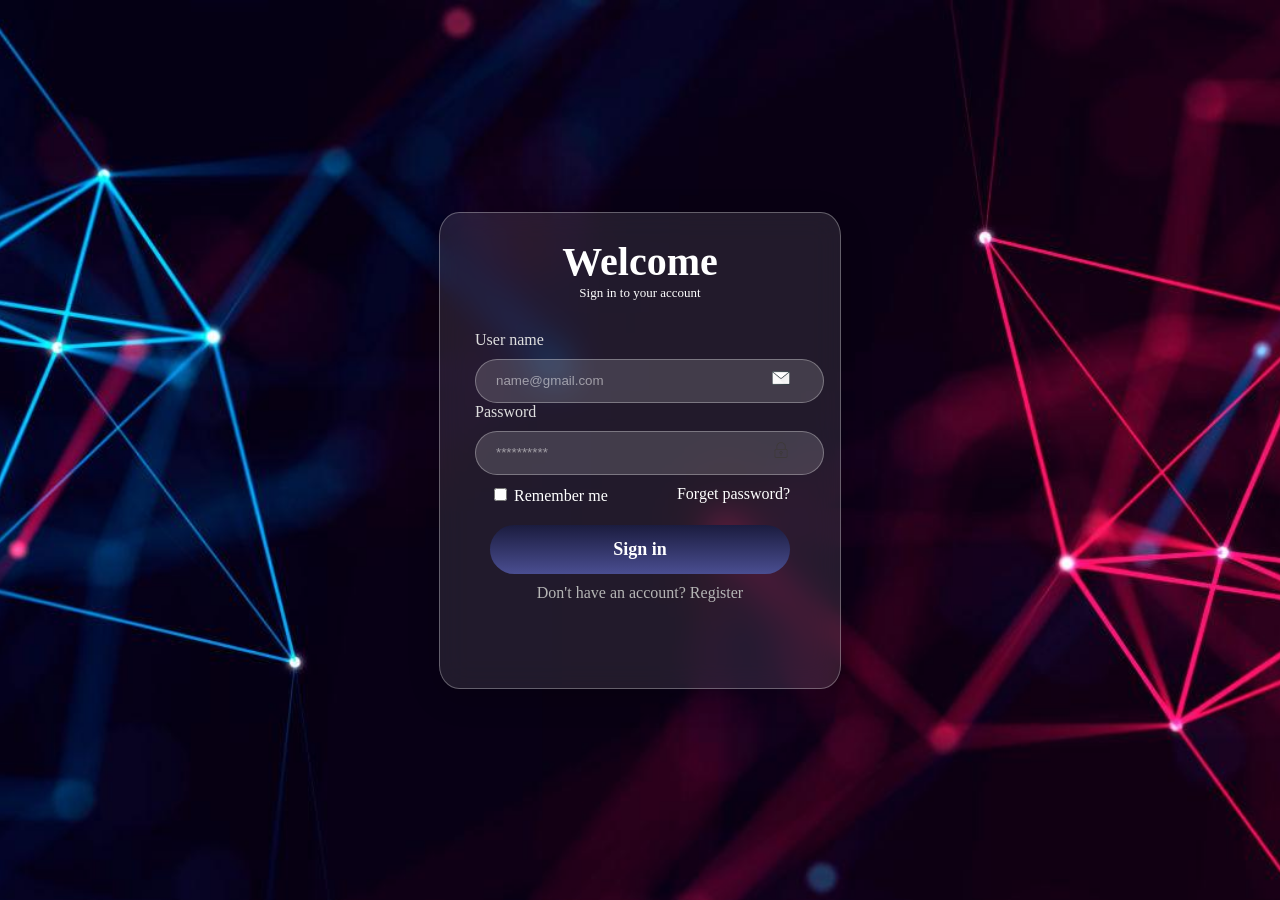
==== login.html @ 2879b2c5 "Add files via upload" ====
<!DOCTYPE html>
<html lang="en">
<head>
    <meta charset="UTF-8">
    <meta name="viewport" content="width=device-width, initial-scale=1.0">
    <title>Login</title>
    <link rel="stylesheet" href="login.css">
</head>
<body>

    <div class="container">
        
        <form>
            
            <div class="text">
                <h1>Welcome</h1>
                <p>Sign in to your account</p>
            </div>

            <div class="user">
                <label>User name</label>
                <input type="email" placeholder="name@gmail.com" required>
                <img src="/image/envelope_526900.png" alt="">
            </div>

            <div class="pass">
                <label>Password</label>
                <input type="password" placeholder="**********" required>
                <img src="/image/confirm-password-1.png" alt="">
            </div>

            <div class="rem">
                <div class="check">
                    <input type="checkbox">
                    <label>Remember me</label>
                </div>
                <a href="#">Forget password?</a>
            </div>

            <!-- الزرار كـ link -->
            <div class="btn">
                <a href="home.html" class="btn-link">Sign in</a>
            </div>

            <div class="register">
                <a href="#">Don't have an account? Register</a>
            </div>

        </form>

    </div>

</body>
</html>
---- login.css ----
body {
    min-height: 100vh;
    margin: 0;
    display: flex;
    justify-content: center;
    align-items: center;
    background-image: url(/image/oYKsT-CcYVizxzHS-TaHnRxBznDBAJ_n2RjlgGL2iYr_C0mIdcrspUpyG8vmeXcd-nkTzqE6unfopF_W91jSu0vKyPu7G2h1ln6Xhahhl7E1xHJXELO-4bzNIB2wRf99xap3bjHqywpfCq-A3yCR47tyRlzJYkEM4zmwL91ktFkFZF3f3PCZUlpCoRGw0m0A.jfif);
    background-size: cover;
    background-position: center;
}

.container {
    width: 400px;
    height: 475px;
    border-radius: 5%;
    background: rgba(255,255,255,0.1);
    backdrop-filter: blur(15px);
    border: 1px solid rgba(255, 255, 255, 0.3);
    box-shadow: 0 8px 32px rgba(0, 0, 0, 0.2);
}

/* TEXT */
.text h1,
.text p {
    display: flex;
    justify-content: center;
    color: white;
}

.text h1 {
    margin: 25px 0 0;
    font-size: 40px;
}

.text p {
    margin: 0 0 30px;
    font-size: small;
}

/* INPUTS */
.user, .pass {
    position: relative;
}

.user label, .pass label {
    margin-left: 35px;
    color: rgb(222, 222, 222);
}

.user input, .pass input {
    width: 325px;
    height: 40px;
    border-radius: 100px;
    margin: 10px 0 0 35px;
    background: rgba(255, 255, 255, 0.15);
    border: 1px solid rgba(255, 255, 255, 0.3);
    padding-left: 20px;
    color: white;
}

.user input::placeholder,
.pass input::placeholder {
    color: rgba(255,255,255,0.5);
}

/* ICONS */
.user img, .pass img {
    width: 18px;
    position: absolute;
    right: 50px;
    top: 38px;
}

/* REMEMBER */
.rem {
    display: flex;
    justify-content: space-between;
    padding: 0 50px;
    margin-top: 10px;
}

.rem a,
.rem label {
    color: white;
    text-decoration: none;
}

/* BUTTON LINK */
.btn {
    margin-top: 20px;
    text-align: center;
}

.btn-link {
    display: block;
    width: 300px;
    margin: auto;
    background: linear-gradient(to bottom, #1b1c3f, #4a4e91);
    color: white;
    font-weight: bold;
    font-size: 18px;
    border-radius: 30px;
    padding: 14px 0;
    text-align: center;
    text-decoration: none;
    cursor: pointer;
    transition: 0.3s;
}

.btn-link:hover {
    background: linear-gradient(to bottom, #2c2f63, #5b67b7);
    transform: translateY(-2px);
}

.btn-link:active {
    transform: scale(0.95);
}

/* REGISTER */
.register {
    text-align: center;
    margin-top: 10px;
}

.register a {
    color: #b5b5b5;
    text-decoration: none;
}
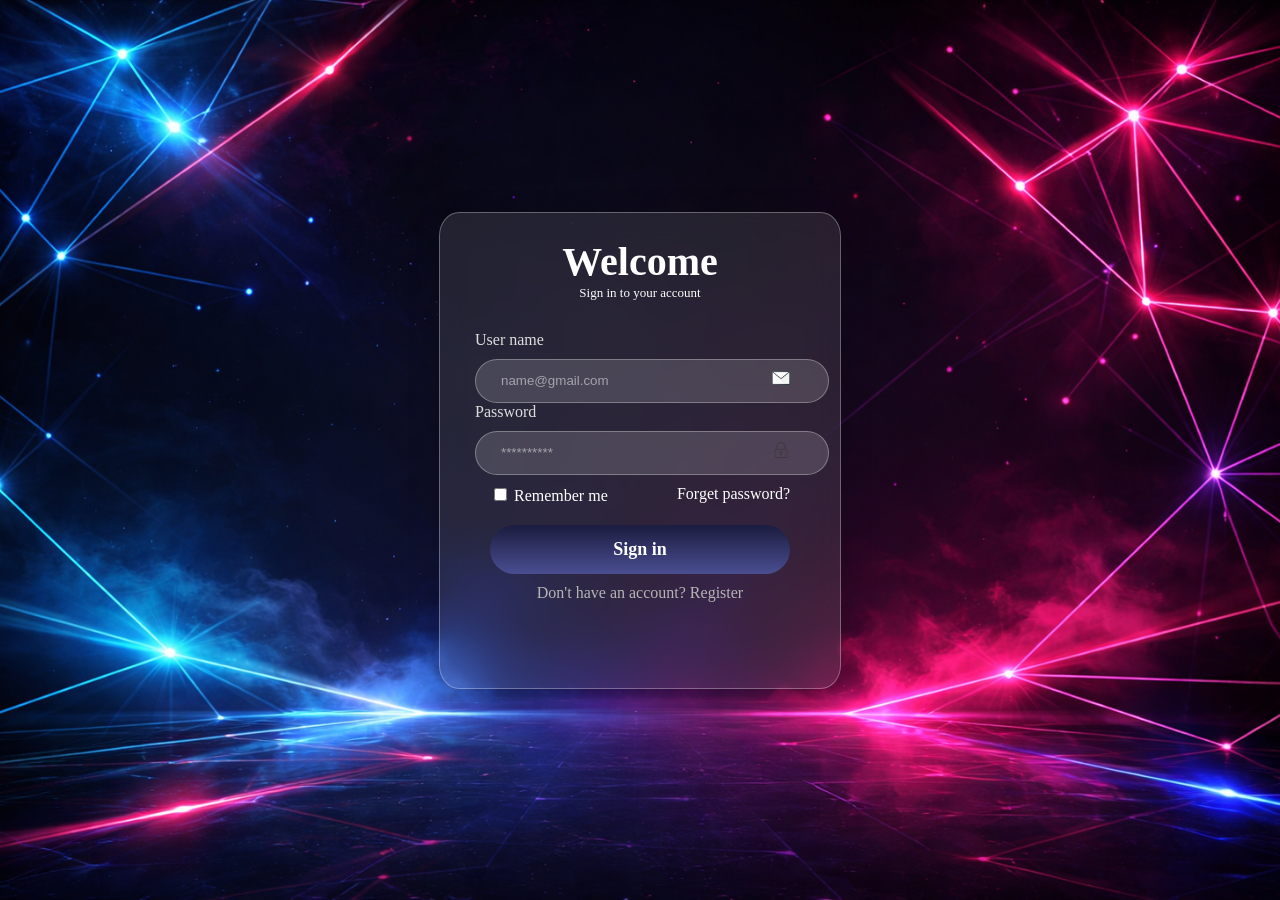
==== commit ea17d917: "Add files via upload" ====
--- a/login.html
+++ b/login.html
@@ -10,7 +10,7 @@
 
     <div class="container">
         
-        <form>
+        <form target="_blank">
             
             <div class="text">
                 <h1>Welcome</h1>
@@ -20,13 +20,13 @@
             <div class="user">
                 <label>User name</label>
                 <input type="email" placeholder="name@gmail.com" required>
-                <img src="/image/envelope_526900.png" alt="">
+                <img src="image/envelope_526900.png" alt="">
             </div>
 
             <div class="pass">
                 <label>Password</label>
                 <input type="password" placeholder="**********" required>
-                <img src="/image/confirm-password-1.png" alt="">
+                <img src="image/confirm-password-1.png" alt="">
             </div>
 
             <div class="rem">
@@ -37,9 +37,8 @@
                 <a href="#">Forget password?</a>
             </div>
 
-            <!-- الزرار كـ link -->
             <div class="btn">
-                <a href="home.html" class="btn-link">Sign in</a>
+                <a href="index.html" class="btn-link">Sign in</a>
             </div>
 
             <div class="register">
--- a/login.css
+++ b/login.css
@@ -1,10 +1,10 @@
 body {
     min-height: 100vh;
     margin: 0;
-    display: flex;
-    justify-content: center;
-    align-items: center;
-    background-image: url(/image/oYKsT-CcYVizxzHS-TaHnRxBznDBAJ_n2RjlgGL2iYr_C0mIdcrspUpyG8vmeXcd-nkTzqE6unfopF_W91jSu0vKyPu7G2h1ln6Xhahhl7E1xHJXELO-4bzNIB2wRf99xap3bjHqywpfCq-A3yCR47tyRlzJYkEM4zmwL91ktFkFZF3f3PCZUlpCoRGw0m0A.jfif);
+    display: flex; /*centring*/
+    justify-content: center; /*y-axis*/
+    align-items: center; /*x-axis*/
+    background-image: url(image/background.png);
     background-size: cover;
     background-position: center;
 }
@@ -15,7 +15,7 @@
     border-radius: 5%;
     background: rgba(255,255,255,0.1);
     backdrop-filter: blur(15px);
-    border: 1px solid rgba(255, 255, 255, 0.3);
+    border: 1px solid rgba(255, 255, 255, 0.3); /*حدود*/
     box-shadow: 0 8px 32px rgba(0, 0, 0, 0.2);
 }
 
@@ -43,7 +43,7 @@
 }
 
 .user label, .pass label {
-    margin-left: 35px;
+    margin-left: 35px; 
     color: rgb(222, 222, 222);
 }
 
@@ -51,10 +51,10 @@
     width: 325px;
     height: 40px;
     border-radius: 100px;
-    margin: 10px 0 0 35px;
+    margin: 10px 0 0 35px;/*top right bottom left*/
     background: rgba(255, 255, 255, 0.15);
     border: 1px solid rgba(255, 255, 255, 0.3);
-    padding-left: 20px;
+    padding-left: 25px;/*حدود داخليه */
     color: white;
 }
 
@@ -103,14 +103,14 @@
     padding: 14px 0;
     text-align: center;
     text-decoration: none;
-    cursor: pointer;
-    transition: 0.3s;
+    cursor: pointer;/*mouse*/
+    transition: 0.3s;/*حركه*/
 }
 
 .btn-link:hover {
     background: linear-gradient(to bottom, #2c2f63, #5b67b7);
     transform: translateY(-2px);
-}
+}/*حركه*/
 
 .btn-link:active {
     transform: scale(0.95);
